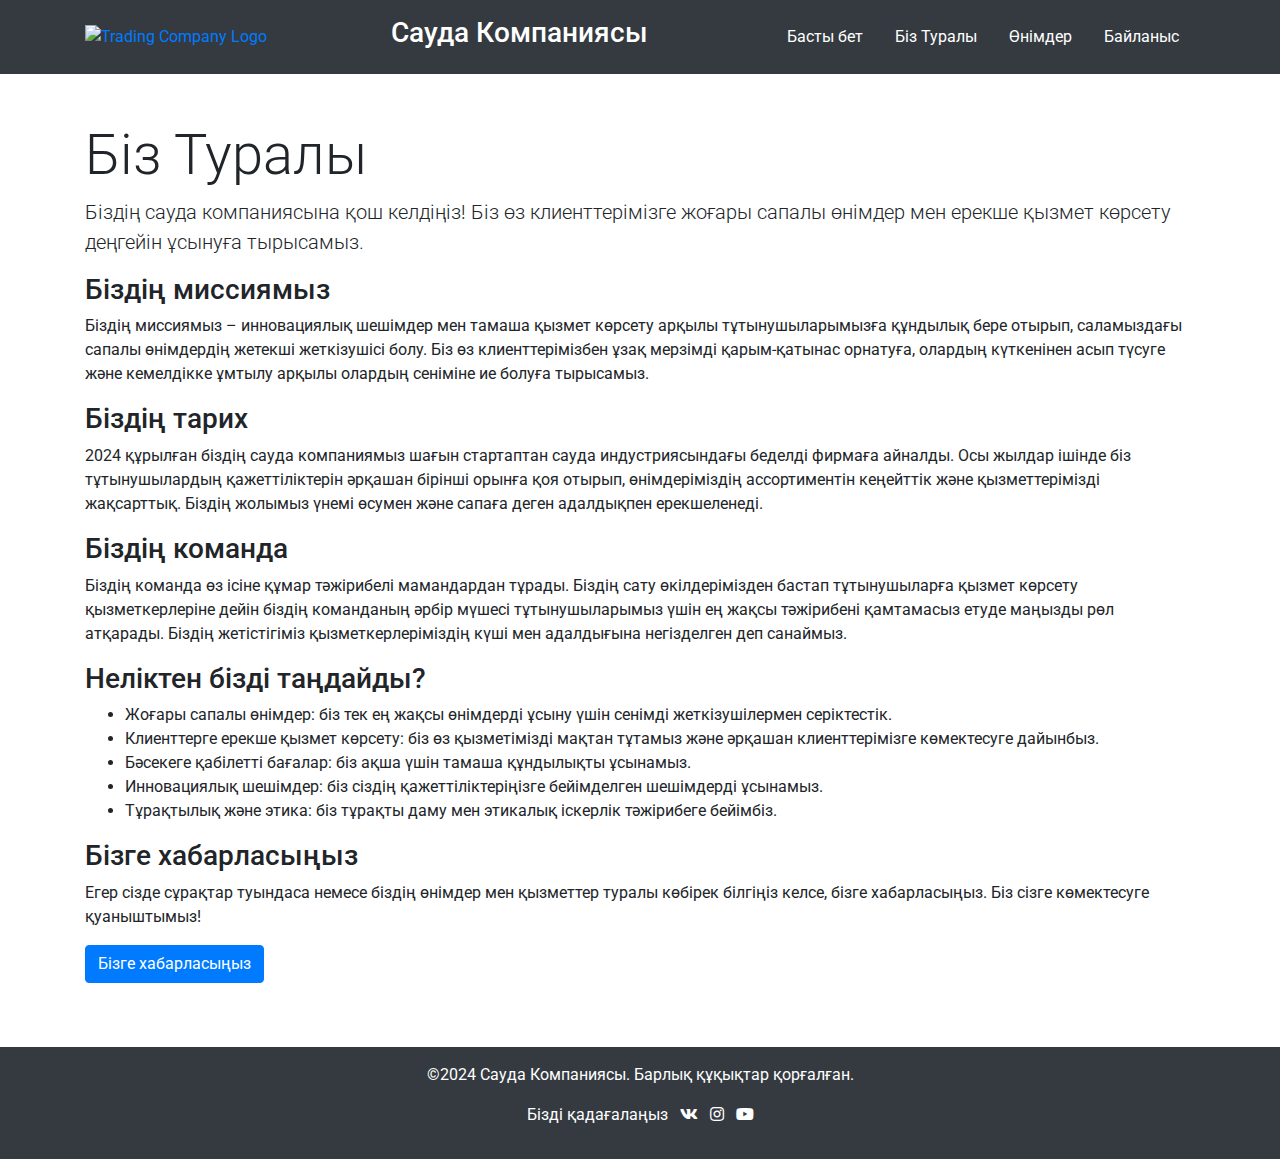
==== about.html @ ca77fc76 "Add files via upload" ====
<!DOCTYPE html>
<html lang="en">
<head>
    <meta charset="UTF-8">
    <meta name="viewport" content="width=device-width, initial-scale=1.0">
    <title>Біз Туралы-Сауда Компаниясы</title>
    <link href="https://stackpath.bootstrapcdn.com/bootstrap/4.5.2/css/bootstrap.min.css" rel="stylesheet">
    <link href="https://cdnjs.cloudflare.com/ajax/libs/font-awesome/5.15.3/css/all.min.css" rel="stylesheet">
    <link href="https://fonts.googleapis.com/css2?family=Roboto:wght@400;700&display=swap" rel="stylesheet">
    <link rel="stylesheet" href="styles.css">
</head>
<body>
    <header class="bg-dark text-white">
        <div class="container">
            <div class="d-flex justify-content-between align-items-center py-3">
                <a href="index.html">
                    <img src="C:\Users\Toleu\Desktop\Сайт1\img\logoza.ru.png" alt="Trading Company Logo" style="height: 50px;">
                </a>
                <h1 class="h3">Сауда Компаниясы</h1>
                <nav>
                    <ul class="nav">
                        <li class="nav-item"><a class="nav-link text-white" href="index.html">Басты бет</a></li>
                        <li class="nav-item"><a class="nav-link text-white" href="about.html">Біз Туралы</a></li>
                        <li class="nav-item"><a class="nav-link text-white" href="products.html">Өнімдер</a></li>
                        <li class="nav-item"><a class="nav-link text-white" href="contact.html">Байланыс</a></li>
                    </ul>
                </nav>
            </div>
        </div>
    </header>
    <main>
        <section class="about py-5">
            <div class="container">
                <h2 class="display-4">Біз Туралы</h2>
                <p class="lead">Біздің сауда компаниясына қош келдіңіз! Біз өз клиенттерімізге жоғары сапалы өнімдер мен ерекше қызмет көрсету деңгейін ұсынуға тырысамыз.</p>
                <h3>Біздің миссиямыз</h3>
                <p>Біздің миссиямыз – инновациялық шешімдер мен тамаша қызмет көрсету арқылы тұтынушыларымызға құндылық бере отырып, саламыздағы сапалы өнімдердің жетекші жеткізушісі болу. Біз өз клиенттерімізбен ұзақ мерзімді қарым-қатынас орнатуға, олардың күткенінен асып түсуге және кемелдікке ұмтылу арқылы олардың сеніміне ие болуға тырысамыз.</p>
                <h3>Біздің тарих</h3>
                <p>2024 құрылған біздің сауда компаниямыз шағын стартаптан сауда индустриясындағы беделді фирмаға айналды. Осы жылдар ішінде біз тұтынушылардың қажеттіліктерін әрқашан бірінші орынға қоя отырып, өнімдеріміздің ассортиментін кеңейттік және қызметтерімізді жақсарттық. Біздің жолымыз үнемі өсумен және сапаға деген адалдықпен ерекшеленеді.</p>
                <h3>Біздің команда</h3>
                <p>Біздің команда өз ісіне құмар тәжірибелі мамандардан тұрады. Біздің сату өкілдерімізден бастап тұтынушыларға қызмет көрсету қызметкерлеріне дейін біздің команданың әрбір мүшесі тұтынушыларымыз үшін ең жақсы тәжірибені қамтамасыз етуде маңызды рөл атқарады. Біздің жетістігіміз қызметкерлеріміздің күші мен адалдығына негізделген деп санаймыз.</p>
                <h3>Неліктен бізді таңдайды?</h3>
                <ul>
                    <li>Жоғары сапалы өнімдер: біз тек ең жақсы өнімдерді ұсыну үшін сенімді жеткізушілермен серіктестік.</li>
                    <li>Клиенттерге ерекше қызмет көрсету: біз өз қызметімізді мақтан тұтамыз және әрқашан клиенттерімізге көмектесуге дайынбыз.</li>
                    <li>Бәсекеге қабілетті бағалар: біз ақша үшін тамаша құндылықты ұсынамыз.</li>
                    <li>Инновациялық шешімдер: біз сіздің қажеттіліктеріңізге бейімделген шешімдерді ұсынамыз.</li>
                    <li>Тұрақтылық және этика: біз тұрақты даму мен этикалық іскерлік тәжірибеге бейімбіз.</li>
                </ul>
                <h3>Бізге хабарласыңыз</h3>
                <p>Егер сізде сұрақтар туындаса немесе біздің өнімдер мен қызметтер туралы көбірек білгіңіз келсе, бізге хабарласыңыз. Біз сізге көмектесуге қуаныштымыз!</p>
                <p><a href="contact.html" class="btn btn-primary">Бізге хабарласыңыз</a></p>
            </div>
        </section>
    </main>
    <footer class="bg-dark text-white text-center py-3">
        <div class="container">
            <p>&copy;2024 Сауда Компаниясы. Барлық құқықтар қорғалған.</p>
            <p>Бізді қадағалаңыз 
                <a href="https://www.youtube.com/redirect?event=channel_description&redir_token=[base64]&q=https%3A%2F%2Fvk.com%2Fbanderolo" class="text-white ml-2"><i class="fab fa-vk"></i></a>
                <a href="https://www.youtube.com/redirect?event=channel_description&redir_token=[base64]&q=https%3A%2F%2Fwww.instagram.com%2Fhtml_educatter" class="text-white ml-2"><i class="fab fa-instagram"></i></a>
                <a href="https://www.youtube.com/channel/UCb56VXBTXCM_Uk22aUdtl5w" class="text-white ml-2"><i class="fab fa-youtube"></i></a>
            </p>
        </div>
    </footer>
</body>
</html>
---- styles.css ----
body {
    font-family: 'Roboto', sans-serif;
}

.header, .footer {
    background-color: #333;
    color: white;
    padding: 15px 0;
}

.header h1, .footer p {
    margin: 0;
}

.navbar {
    display: flex;
    justify-content: space-between;
    align-items: center;
}

.navbar ul {
    list-style: none;
    padding: 0;
}

.navbar ul li {
    display: inline;
    margin: 0 10px;
}

.navbar ul li a {
    color: white;
    text-decoration: none;
}

.hero {
    background: url('https://avatars.mds.yandex.net/i?id=bf94aecd61e307a61f3e1dd59bb9711cc9c6fa4b-7761117-images-thumbs&n=13') no-repeat center center;
    background-size: cover;
    color: white;
    text-align: center;
    padding: 100px 0;
}

.section {
    padding: 60px 0;
}

.card {
    box-shadow: 0 4px 8px rgba(0, 0, 0, 0.1);
    transition: transform 0.2s;
}

.card:hover {
    transform: scale(1.05);
}

.product-detail img {
    margin-bottom: 15px;
}

.product-detail h3 {
    margin-top: 20px;
}
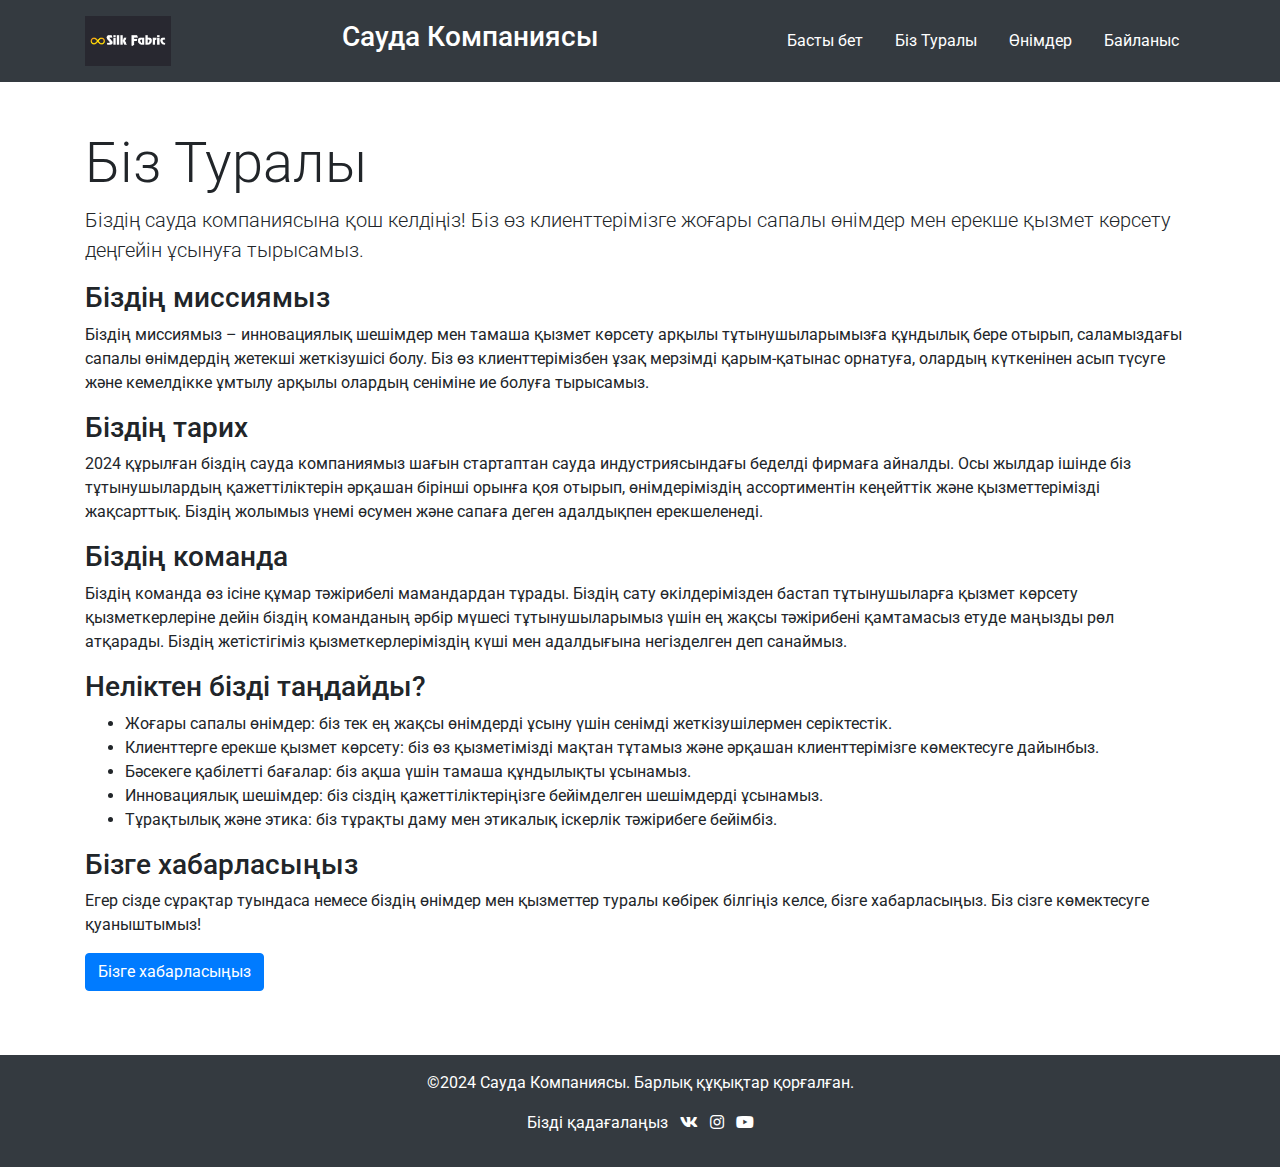
==== commit 6190b93a: "Update about.html" ====
--- a/about.html
+++ b/about.html
@@ -14,7 +14,7 @@
         <div class="container">
             <div class="d-flex justify-content-between align-items-center py-3">
                 <a href="index.html">
-                    <img src="C:\Users\Toleu\Desktop\Сайт1\img\logoza.ru.png" alt="Trading Company Logo" style="height: 50px;">
+                    <img src="img/logoza.ru.png" alt="Trading Company Logo" style="height: 50px;">
                 </a>
                 <h1 class="h3">Сауда Компаниясы</h1>
                 <nav>
